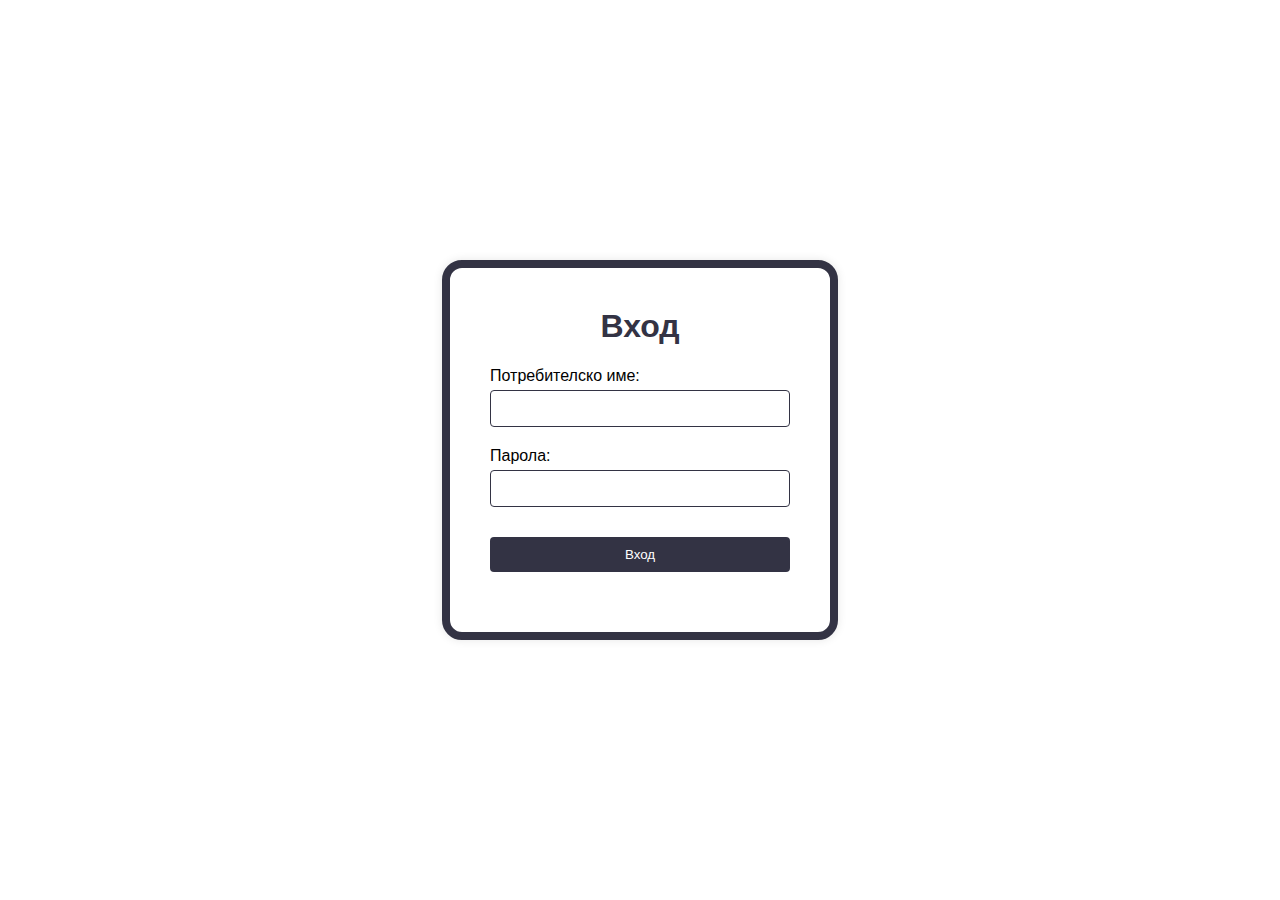
==== login.html @ 01eea9f5 "Added ids to elements inside of svg files, paste to selected file. Added DatabaseSetup and login and" ====
<!DOCTYPE html>
<html lang="en">
<head>
    <meta charset="UTF-8">
    <meta name="viewport" content="width=device-width, initial-scale=1.0">
    <title>Вход</title>
    <link rel="stylesheet" href="login.css">
    <script src="login.js" defer></script>
</head>
<body>
    <div class="container">
        <h1>Вход</h1>
        <form id="login-form" method="post">
            <div class="form-item">
                <label>Потребителско име:</label>
                <input type="text" name="username" required>
            </div>
            <div class="form-item">
                <label>Парола:</label>
                <input type="password" name="password" required>
            </div>
            <div class="form-item">
                <button type="submit">Вход</button>
            </div>
        </form>
        <div id="form-messages"></div>
    </div>
</body>
</html>
---- login.css ----
body {
    background: url('https://cdn.svgator.com/images/2022/06/use-svg-as-background-image-particle-strokes.svg');
    color: #000; 
    font-family: Arial, sans-serif; 
    display: flex;
    justify-content: center;
    align-items: center;
    height: 100vh;
    margin: 0;
}

.container {
    background-color: white; 
    padding: 40px; 
    border: 8px solid #334; 
    text-align: left; 
    width: 300px; 
    box-shadow: 0 0 10px rgba(0, 0, 0, 0.1); 
    border-radius: 20px; 
}

h1 {
    margin-top: 0; 
    text-align: center; 
    color: #334;
}


#login-form {
    margin-top: 20px; 
}

.form-item {
    margin-bottom: 20px; 
}

label {
    display: block; 
    margin-bottom: 5px; 
}

input[type="text"],
input[type="password"],
button {
    width: 100%; 
    padding: 10px; 
    border: 1px solid #334; 
    border-radius: 4px; 
    box-sizing: border-box; 
}

button {
    background-color: #334; 
    color: white; 
    border: none; 
    cursor: pointer; 
    margin-top: 10px; 
}

button:hover {
    background-color: #1a1a1a; 
}
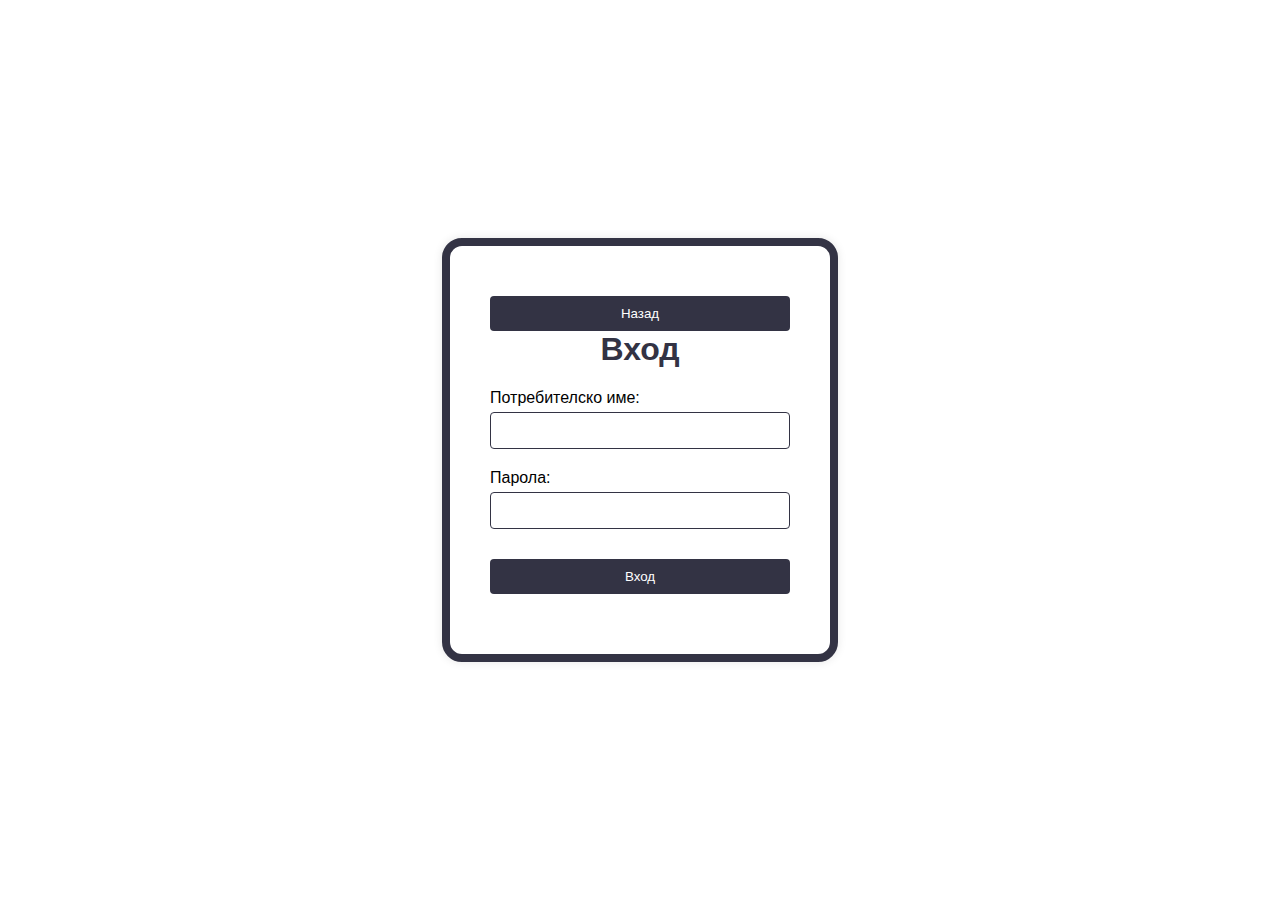
==== commit 7001cac8: "CSS modifications. Addition of scripts to save svgs and animations" ====
--- a/login.html
+++ b/login.html
@@ -9,6 +9,7 @@
 </head>
 <body>
     <div class="container">
+        <button id="back-button" onclick="window.history.back()" class="back-btn">Назад</button>
         <h1>Вход</h1>
         <form id="login-form" method="post">
             <div class="form-item">
